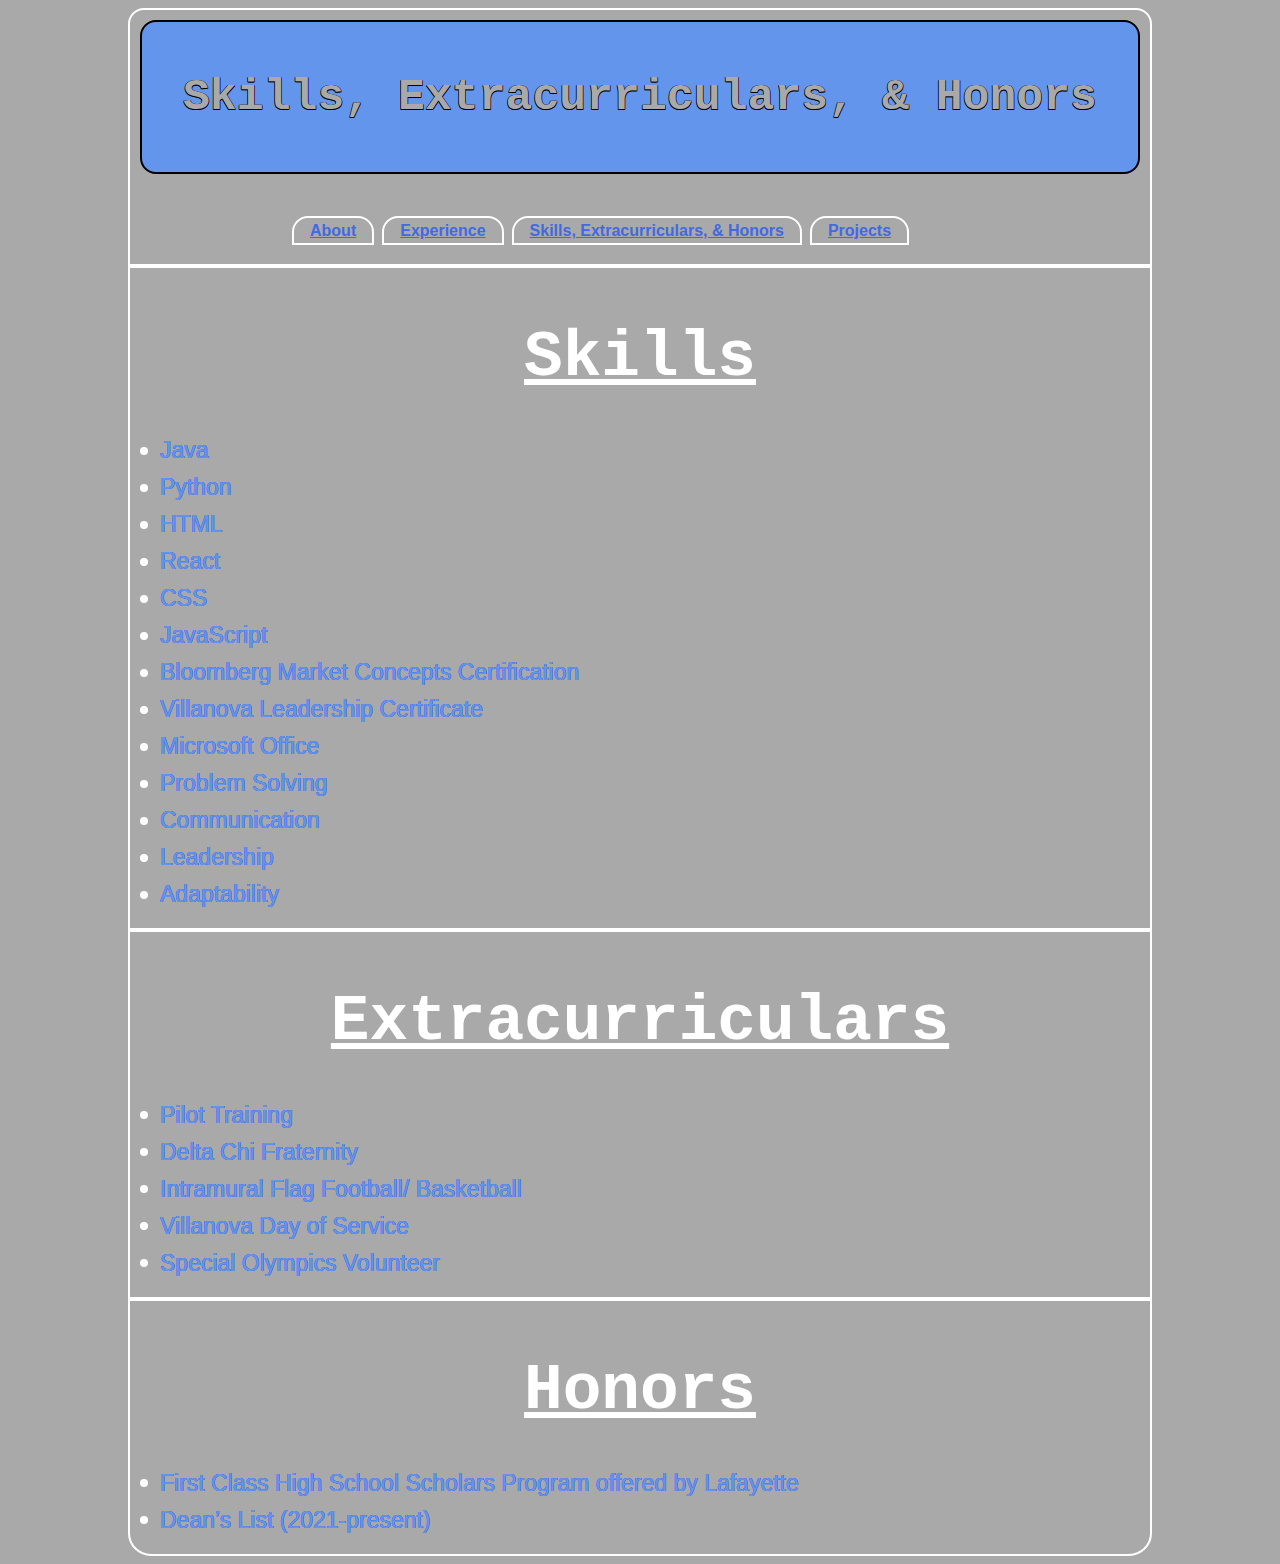
==== extracurricular.html @ 8bb52438 "resume website files" ====
<html>
    <head>
        <title>Skills, Extracurriculars & Honors</title>  
        <link rel="stylesheet" href="styles/my_style.css">  
    </head>
    
    <body id="background">
        <div id="border">        
        
        <div id="banner">
        <h1 id="title">Skills, Extracurriculars, & Honors</h1> 
        </div>
        <nav>       
        <ul>
            <li><a href="index.html">About</a></li>
            <li><a href="WorkExperience.html">Experience</a></li>
            <li><a href="extracurricular.html">Skills, Extracurriculars, & Honors</a></li>
            <li><a href="projects.html">Projects</a></li>
        </ul>
        </nav>
        
        </div>
      
        <div id="paragraphTextWrap">
            
            <h1 style='text-decoration: underline;'>Skills</h1>
            <ul id="list-text">
                <li id="list"><span>Java</span></li>
                <li id="list"><span>Python</span></li>
                <li id="list"><span>HTML</span></li>
                <li id="list"><span>React</span></li>
                <li id="list"><span>CSS</span></li>
                <li id="list"><span>JavaScript</span></li>
                <li id="list"><span>Bloomberg Market Concepts Certification</span></li>
                <li id="list"><span>Villanova Leadership Certificate</span></li>
                <li id="list"><span>Microsoft Office</span></li>
                <li id="list"><span>Problem Solving</span></li>
                <li id="list"><span>Communication</span></li>
                <li id="list"><span>Leadership</span></li>
                <li id="list"><span>Adaptability</span></li>
            </ul>
        </div>
        
        <div id="paragraphTextWrap">
        <h1 style='text-decoration: underline;'>Extracurriculars</h1>
        <ul id="list-text">
            <li id="list"><span>Pilot Training</span></li>
            <li id="list"><span>Delta Chi Fraternity</span></li>
            <li id="list"><span>Intramural Flag Football/ Basketball</span></li>
            <li id="list"><span>Villanova Day of Service</span></li>
            <li id="list"><span>Special Olympics Volunteer</span></li>
        </ul>
        </div>
        
        
    <div id='bottomFont'>
       
        <h1 style='text-decoration: underline;'>Honors</h1>
        <ul id="list-text">
            <li id="list"><span>First Class High School Scholars Program offered by Lafayette</span></li>
            <li id="list"><span>Dean’s List (2021-present)</span></li>
        </ul>
    </div>
    </body>
</html>
---- styles/my_style.css ----
h1{
    text-align: center;
    font-size: 2.8em;
    font-weight: bold;
    color: white;
    font-family:'Courier New', Courier, monospace;
}
ul{
    list-style-type: none;
}
body{
    font-size: 1em;
    font-weight: normal;
    font-family:'Trebuchet MS', 'Lucida Sans Unicode', 'Lucida Grande', 'Lucida Sans', Arial, sans-serif;
    color: black;
    text-align: left;
    margin-left: 10%;
    margin-right: 10%;
    
    
}
div{
    font-size: 1em;
    font-weight: normal;
    font-family:'Trebuchet MS', 'Lucida Sans Unicode', 'Lucida Grande', 'Lucida Sans', Arial, sans-serif;
    color: black;
    
    
    
   
}
#rightText{
    float: right;
    position: sticky;
    text-align: right;
    top: 0;
    right: 0;
    font-size: 20;
    font-style: italic;
    border: solid 2px cornflowerblue;
    border-bottom-left-radius: 1em 1em; /* rounded corner! */
    border-bottom-right-radius: 1em 1em; /* another rounded corner! */
    border-top-left-radius: 1em 1em; /* rounded corner! */
    border-top-right-radius: 1em 1em; /* another rounded corner! */
    padding: 5;
    background-color: white;
    font-family:Georgia, 'Times New Roman', Times, serif;
}

#workHeader{
    /* text-decoration: underline;
    font-family: 'Courier New', Courier, monospace; */
    font-size: 30;
    color:cornflowerblue;
  text-shadow: -.5px -.5px 0 black, .5px -.5px 0 black, -.5px .5px 0 black, .5px .5px 0 black;
}
#workExperienceH{
    color:cornflowerblue;
  text-shadow: -.5px -.5px 0 black, .5px -.5px 0 black, -.5px .5px 0 black, .5px .5px 0 black;
  text-align: left;
  text-decoration: underline;
}
#bottomExperience{
    border: 5px solid;
    border-color: white;
    margin-top: 5;
    padding: 5;
    border-bottom-left-radius: 1em 1em; /* rounded corner! */
    border-bottom-right-radius: 1em 1em; /* another rounded corner! */
}
#list-text {
    list-style: none;
    padding: 0;
    margin: 0;
  }
  
  #list-text li {
    position: relative;
    padding-left: 20px;
    margin-bottom: 10px;
  }
  
  #list-text li::before {
    content: "";
    position: absolute;
    left: 0;
    top: 50%;
    transform: translateY(-50%);
    width: 8px;
    height: 8px;
    background-color: white;
    border-radius: 50%;
  }
  
  #list-text li span {
    color: cornflowerblue;
    text-shadow: -0.25px -0.25px 0 royalblue, 0.25px -0.25px 0 royalblue, -0.25px 0.25px 0 royalblue, 0.25px 0.25px 0 royalblue;
  }
  

#role{
    font-style: italic;
    font-family:Georgia, 'Times New Roman', Times, serif;
    font-weight: 500;
}
#description{
    background-color: white;
    border: 2px solid cornflowerblue;
}
#picture{
    border: 2px solid black;
    float: left;
    margin: 5px;
    border-spacing: 10;
}
#QR{
    border: 2px solid black;
    float: left;
    margin: 5px;
    border-spacing: 10;
    width: 200px;
    height:auto;
}
#split{
    display:flex;
}
  
#paragraphTextWrap {
    text-align: justify;
    font-size: 23;
    padding: 10;
    color: black;
    border: 2px solid white;
    background-color: darkgray;
    margin-right: 0;
  }
#bottomFont{
    border:2px solid white;
    color:black;
    border-bottom-left-radius: 1em 1em; /* rounded corner! */
    border-bottom-right-radius: 1em 1em; /* another rounded corner! */
    padding: 10;
    font-size: 23;
}
#border{
    
    border:2px solid white;
     border-top-left-radius: 1em 1em; 
    border-top-right-radius: 1em 1em;  
    position: relative;
  overflow: hidden; 
    padding:10px;
}
#title{
    color:darkgrey;
    text-shadow: -.5px -.5px 0 black, .5px -.5px 0 black, -.5px .5px 0 black, .5px .5px 0 black;
}
#subtitle{
    text-align: center;
    color:  cornflowerblue;
}

#background{
    background-color: darkgrey;
}
#banner{
    background-color: cornflowerblue;
    border: 2px solid black;
    border-radius: 1em;
    position: relative;
    padding:20px;
    text-align: center;
    border-top-left-radius: 1em 1em; 
    border-top-right-radius: 1em 1em;  
    

}
nav{
    clear:left;
    padding:2em;
    margin-left: 5em;
}
nav ul li {
    float: left;
    margin-right: 0.5em;
}

nav ul li a {
    padding: 0.25em 1em;
    text-decoration:underline; 
    background-color: darkgray; /* pale bluish white */
    color: royalblue; /* dark blue */
    font-weight: bold;
    border: 2px solid white;
    border-top-left-radius: 1em 1em; /* rounded corner! */
    border-top-right-radius: 1em 1em; /* another rounded corner! */
    
}

nav ul li a:hover, nav ul li a:focus {
    color: black;
    background-color: white;
    font-weight: bold;
}

#table {    
    border: 5px solid;
    border-color: white;
    margin-top: 5;
    padding: 5;
}

caption {
    font-size: 2em;
}
    
td, th {
    padding: .5em;
    padding-right:5em;
}
    
/*javascript css */
li.jsList {
    margin: 5%;
}

button.jsFun {  
    margin-left: 15%;
    margin-top: 5%;
    margin-bottom: 5%;
}

/*jsDom.html css */
table#bankTable {  
    margin: 0 auto;
}

table#bankTable caption {
   font-size: 1.5em;
}

h2#jsDom {
  text-align: center;
  margin-bottom: 5%;
}

button.bankAction {
  margin-left: 35%;
  margin-top:2%;
}



/* .red_font{
    color: red;
}
#purple{
    color: purple;
} */
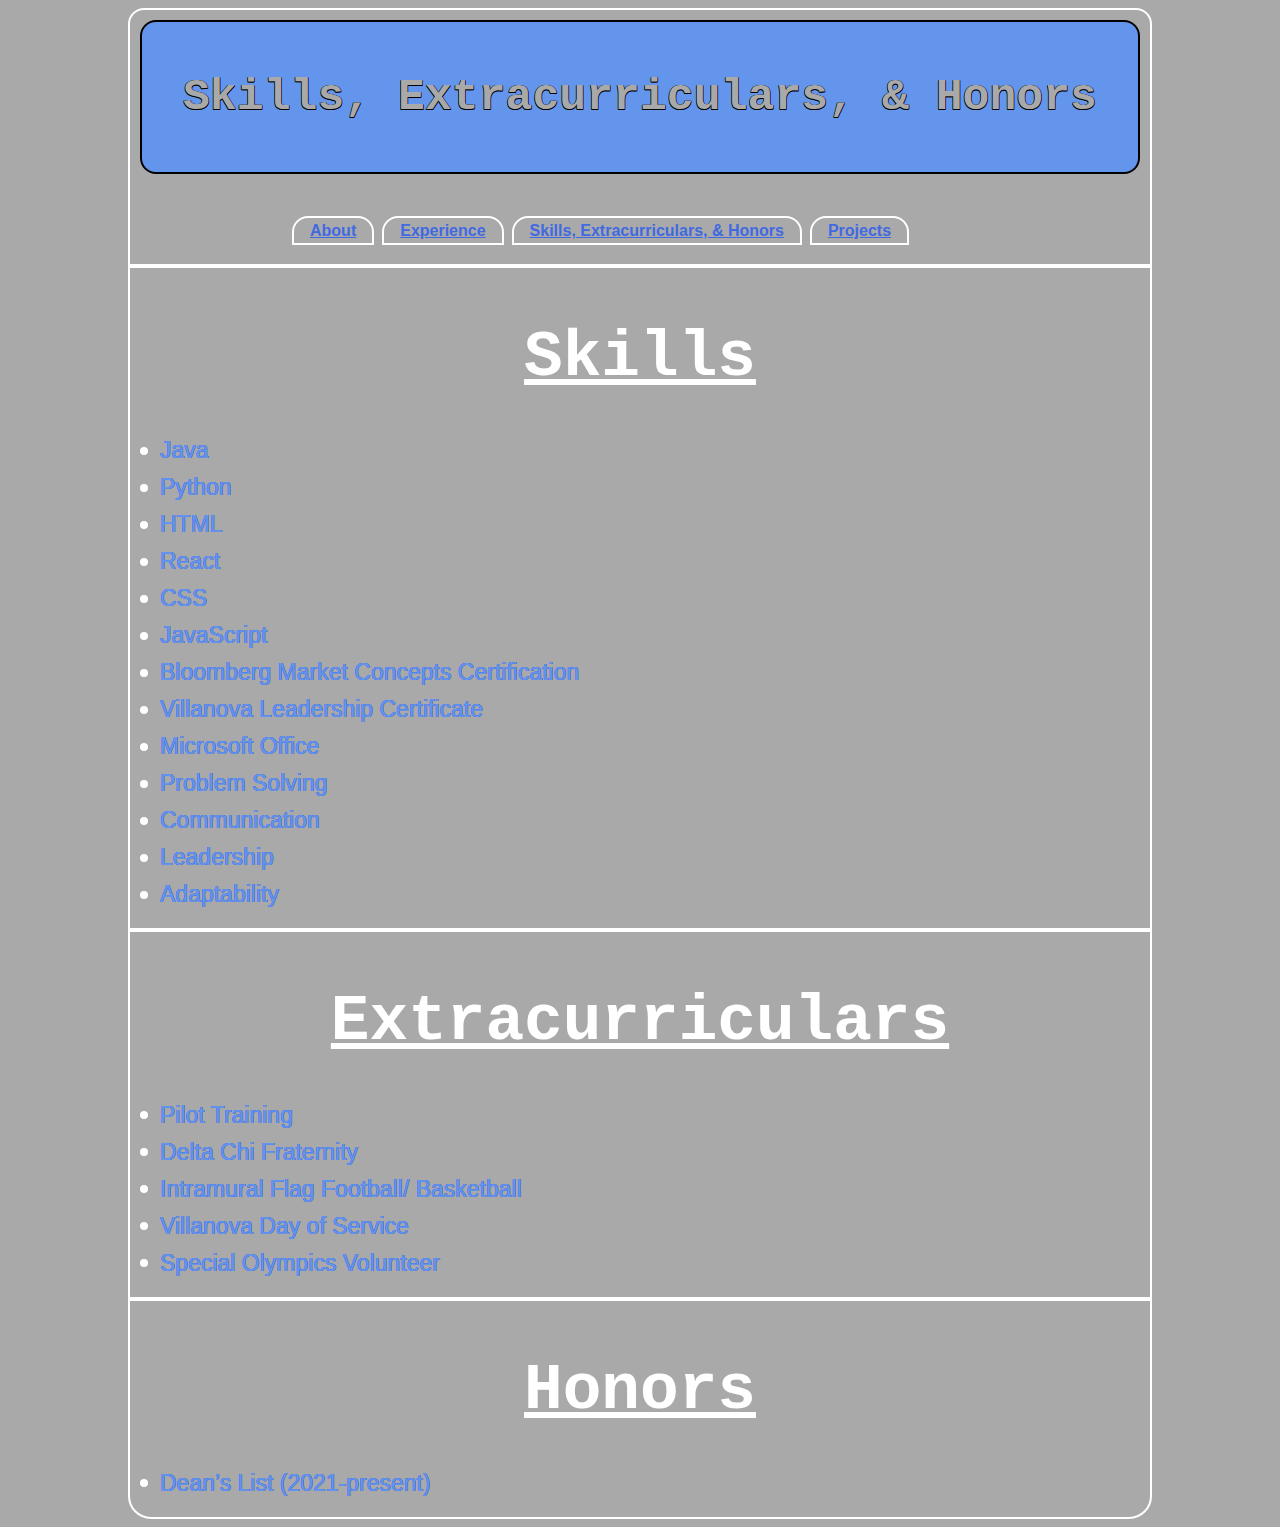
==== commit e4abeec9: "final copy" ====
--- a/extracurricular.html
+++ b/extracurricular.html
@@ -57,7 +57,6 @@
        
         <h1 style='text-decoration: underline;'>Honors</h1>
         <ul id="list-text">
-            <li id="list"><span>First Class High School Scholars Program offered by Lafayette</span></li>
             <li id="list"><span>Dean’s List (2021-present)</span></li>
         </ul>
     </div>
--- a/styles/my_style.css
+++ b/styles/my_style.css
@@ -112,6 +112,7 @@
     float: left;
     margin: 5px;
     border-spacing: 10;
+    margin-bottom: 10px;
 }
 #QR{
     border: 2px solid black;
@@ -120,6 +121,8 @@
     border-spacing: 10;
     width: 200px;
     height:auto;
+    margin-bottom: 10px; 
+    
 }
 #split{
     display:flex;
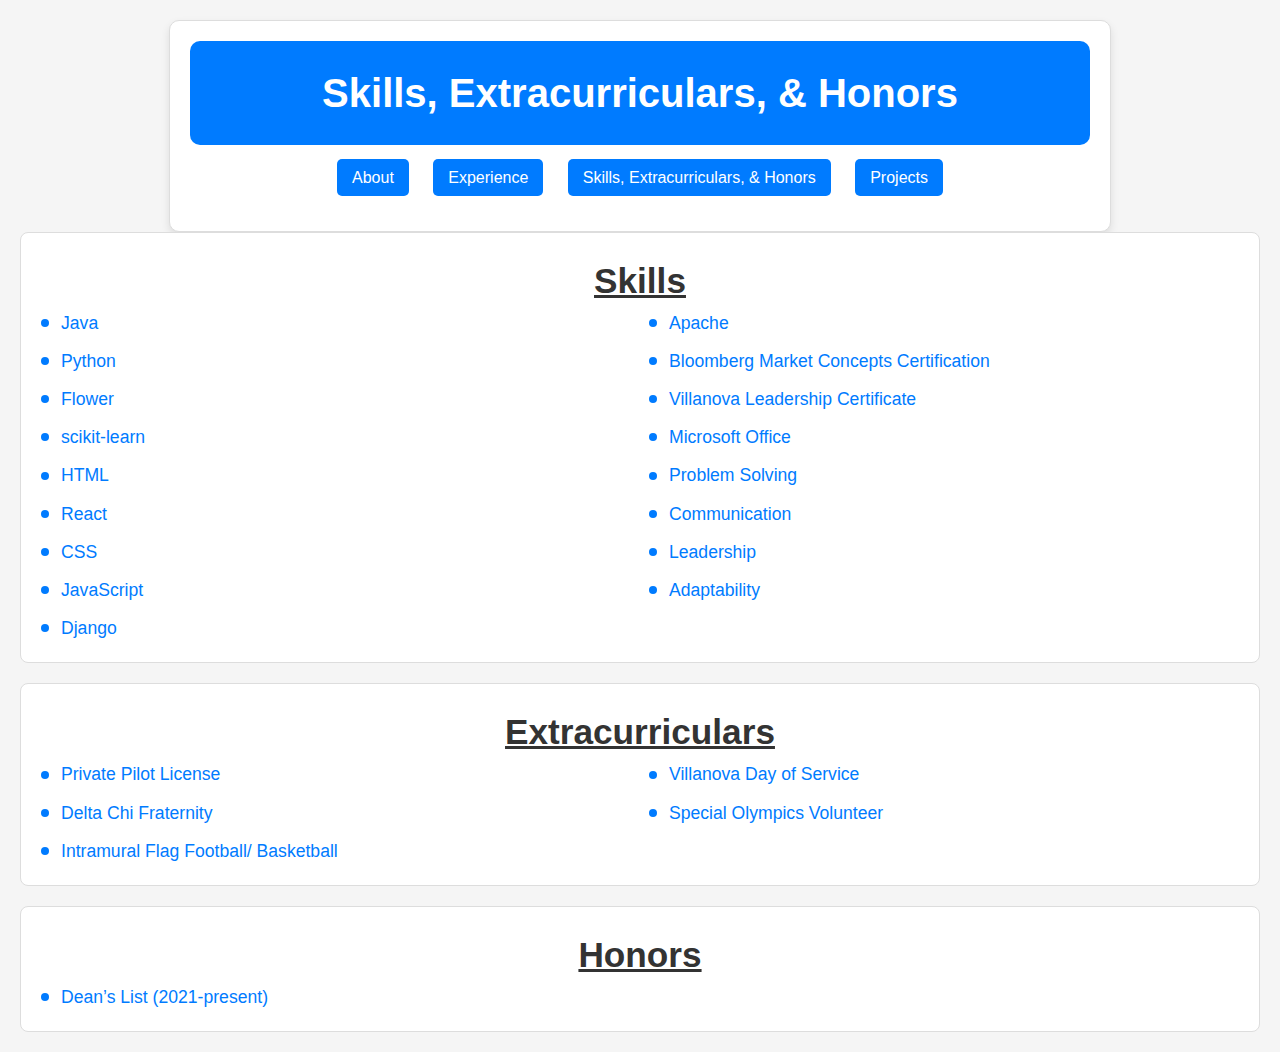
==== commit 056e0213: "fixed some css and updated as of 9/3" ====
--- a/extracurricular.html
+++ b/extracurricular.html
@@ -23,14 +23,18 @@
       
         <div id="paragraphTextWrap">
             
-            <h1 style='text-decoration: underline;'>Skills</h1>
+            <h1 style="text-decoration: underline;text-align: center;">Skills</h1>
             <ul id="list-text">
                 <li id="list"><span>Java</span></li>
                 <li id="list"><span>Python</span></li>
+                <li id="list"><span>Flower</span></li>
+                <li id="list"><span>scikit-learn</span></li>
                 <li id="list"><span>HTML</span></li>
                 <li id="list"><span>React</span></li>
                 <li id="list"><span>CSS</span></li>
                 <li id="list"><span>JavaScript</span></li>
+                <li id="list"><span>Django</span></li>
+                <li id="list"><span>Apache</span></li>
                 <li id="list"><span>Bloomberg Market Concepts Certification</span></li>
                 <li id="list"><span>Villanova Leadership Certificate</span></li>
                 <li id="list"><span>Microsoft Office</span></li>
@@ -42,9 +46,9 @@
         </div>
         
         <div id="paragraphTextWrap">
-        <h1 style='text-decoration: underline;'>Extracurriculars</h1>
+        <h1 style='text-decoration: underline;text-align: center;'>Extracurriculars</h1>
         <ul id="list-text">
-            <li id="list"><span>Pilot Training</span></li>
+            <li id="list"><span>Private Pilot License</span></li>
             <li id="list"><span>Delta Chi Fraternity</span></li>
             <li id="list"><span>Intramural Flag Football/ Basketball</span></li>
             <li id="list"><span>Villanova Day of Service</span></li>
@@ -55,7 +59,7 @@
         
     <div id='bottomFont'>
        
-        <h1 style='text-decoration: underline;'>Honors</h1>
+        <h1 style='text-decoration: underline;text-align: center;'>Honors</h1>
         <ul id="list-text">
             <li id="list"><span>Dean’s List (2021-present)</span></li>
         </ul>
--- a/styles/my_style.css
+++ b/styles/my_style.css
@@ -1,86 +1,156 @@
-h1{
-    text-align: center;
-    font-size: 2.8em;
-    font-weight: bold;
-    color: white;
-    font-family:'Courier New', Courier, monospace;
-}
-ul{
-    list-style-type: none;
-}
-body{
-    font-size: 1em;
-    font-weight: normal;
-    font-family:'Trebuchet MS', 'Lucida Sans Unicode', 'Lucida Grande', 'Lucida Sans', Arial, sans-serif;
-    color: black;
-    text-align: left;
-    margin-left: 10%;
-    margin-right: 10%;
-    
-    
-}
-div{
-    font-size: 1em;
-    font-weight: normal;
-    font-family:'Trebuchet MS', 'Lucida Sans Unicode', 'Lucida Grande', 'Lucida Sans', Arial, sans-serif;
-    color: black;
-    
-    
-    
-   
-}
-#rightText{
-    float: right;
-    position: sticky;
-    text-align: right;
-    top: 0;
-    right: 0;
-    font-size: 20;
-    font-style: italic;
-    border: solid 2px cornflowerblue;
-    border-bottom-left-radius: 1em 1em; /* rounded corner! */
-    border-bottom-right-radius: 1em 1em; /* another rounded corner! */
-    border-top-left-radius: 1em 1em; /* rounded corner! */
-    border-top-right-radius: 1em 1em; /* another rounded corner! */
-    padding: 5;
-    background-color: white;
-    font-family:Georgia, 'Times New Roman', Times, serif;
+/* General Styles */
+body {
+    font-family: 'Arial', sans-serif;
+    color: #333;
+    background-color: #f5f5f5;
+    margin: 0;
+    padding: 0;
+    line-height: 1.6;
 }
 
-#workHeader{
-    /* text-decoration: underline;
-    font-family: 'Courier New', Courier, monospace; */
-    font-size: 30;
-    color:cornflowerblue;
-  text-shadow: -.5px -.5px 0 black, .5px -.5px 0 black, -.5px .5px 0 black, .5px .5px 0 black;
+h1, h2 {
+    margin: 0;
+    padding: 0;
 }
-#workExperienceH{
-    color:cornflowerblue;
-  text-shadow: -.5px -.5px 0 black, .5px -.5px 0 black, -.5px .5px 0 black, .5px .5px 0 black;
-  text-align: left;
-  text-decoration: underline;
+
+a {
+    text-decoration: none;
+    color: #fff;
 }
-#bottomExperience{
-    border: 5px solid;
-    border-color: white;
-    margin-top: 5;
-    padding: 5;
-    border-bottom-left-radius: 1em 1em; /* rounded corner! */
-    border-bottom-right-radius: 1em 1em; /* another rounded corner! */
+
+a:hover, a:focus {
+    text-decoration: underline;
 }
-#list-text {
+.project{
+    color: black;
+}
+/* Container and Layout */
+#background {
+    background-color: #f5f5f5;
+    padding: 20px;
+}
+
+#border {
+    background-color: #fff;
+    border: 1px solid #ddd;
+    border-radius: 10px;
+    padding: 20px;
+    margin: 0 auto;
+    max-width: 900px;
+    box-shadow: 0 4px 8px rgba(0,0,0,0.1);
+}
+
+#banner {
+    background-color: #007BFF;
+    color: #fff;
+    text-align: center;
+    padding: 20px;
+    border-radius: 10px;
+    margin-bottom: 20px;
+}
+
+#title {
+    font-size: 2.5em;
+    font-weight: bold;
+}
+
+#subtitle {
+    font-size: 1.2em;
+    margin: 10px 0;
+}
+
+nav {
+    margin: 20px 0;
+    text-align: center;
+}
+
+nav ul {
     list-style: none;
     padding: 0;
     margin: 0;
-  }
-  
-  #list-text li {
+}
+
+nav ul li {
+    display: inline;
+    margin: 0 10px;
+}
+
+nav ul li a {
+    padding: 10px 15px;
+    background-color: #007BFF;
+    color: #fff;
+    border-radius: 5px;
+    transition: background-color 0.3s ease;
+}
+
+nav ul li a:hover, nav ul li a:focus {
+    background-color: #0056b3;
+}
+
+/* Image and Text Styling */
+#picture {
+    max-width: 100%;
+    border-radius: 8px;
+    margin-bottom: 20px;
+}
+
+#paragraphTextWrap {
+    font-size: 1.1em;
+    padding: 20px;
+    background-color: #fff;
+    border: 1px solid #ddd;
+    border-radius: 8px;
+    margin-bottom: 20px;
+}
+
+#bottomFont {
+    font-size: 1.1em;
+    padding: 20px;
+    background-color: #fff;
+    border: 1px solid #ddd;
+    border-radius: 8px;
+}
+
+
+#rightText {
+    float: right;
+    position: relative;
+    margin-bottom: 10px;
+    top: 0;
+    font-size: 1em;
+    font-style: italic;
+    border: 2px solid #007BFF;
+    border-radius: 8px;
+    padding: 10px;
+    background-color: #fff;
+}
+
+#workHeader, #workExperienceH {
+    font-size: 1.5em;
+    color: #007BFF;
+    text-shadow: 0 1px 2px rgba(0,0,0,0.1);
+}
+
+#bottomExperience {
+    border: 2px solid #fff;
+    padding: 10px;
+    border-radius: 8px;
+}
+
+#list-text {
+    columns: 2;
+    list-style: none;
+    padding: 0;
+    margin: 0;
+}
+
+#list-text li {
     position: relative;
     padding-left: 20px;
     margin-bottom: 10px;
-  }
-  
-  #list-text li::before {
+}
+
+#list-text li::before {
     content: "";
     position: absolute;
     left: 0;
@@ -88,175 +158,41 @@
     transform: translateY(-50%);
     width: 8px;
     height: 8px;
-    background-color: white;
+    background-color: #007BFF;
     border-radius: 50%;
-  }
-  
-  #list-text li span {
-    color: cornflowerblue;
-    text-shadow: -0.25px -0.25px 0 royalblue, 0.25px -0.25px 0 royalblue, -0.25px 0.25px 0 royalblue, 0.25px 0.25px 0 royalblue;
-  }
-  
+}
 
-#role{
+#list-text li span {
+    color: #007BFF;
+}
+
+#role {
     font-style: italic;
-    font-family:Georgia, 'Times New Roman', Times, serif;
     font-weight: 500;
 }
-#description{
-    background-color: white;
-    border: 2px solid cornflowerblue;
-}
-#picture{
-    border: 2px solid black;
-    float: left;
-    margin: 5px;
-    border-spacing: 10;
-    margin-bottom: 10px;
-}
-#QR{
-    border: 2px solid black;
-    float: left;
-    margin: 5px;
-    border-spacing: 10;
-    width: 200px;
-    height:auto;
-    margin-bottom: 10px; 
-    
-}
-#split{
-    display:flex;
-}
-  
-#paragraphTextWrap {
-    text-align: justify;
-    font-size: 23;
-    padding: 10;
-    color: black;
-    border: 2px solid white;
-    background-color: darkgray;
-    margin-right: 0;
-  }
-#bottomFont{
-    border:2px solid white;
-    color:black;
-    border-bottom-left-radius: 1em 1em; /* rounded corner! */
-    border-bottom-right-radius: 1em 1em; /* another rounded corner! */
-    padding: 10;
-    font-size: 23;
-}
-#border{
-    
-    border:2px solid white;
-     border-top-left-radius: 1em 1em; 
-    border-top-right-radius: 1em 1em;  
-    position: relative;
-  overflow: hidden; 
-    padding:10px;
-}
-#title{
-    color:darkgrey;
-    text-shadow: -.5px -.5px 0 black, .5px -.5px 0 black, -.5px .5px 0 black, .5px .5px 0 black;
-}
-#subtitle{
-    text-align: center;
-    color:  cornflowerblue;
-}
 
-#background{
-    background-color: darkgrey;
-}
-#banner{
-    background-color: cornflowerblue;
-    border: 2px solid black;
-    border-radius: 1em;
-    position: relative;
-    padding:20px;
-    text-align: center;
-    border-top-left-radius: 1em 1em; 
-    border-top-right-radius: 1em 1em;  
-    
-
-}
-nav{
-    clear:left;
-    padding:2em;
-    margin-left: 5em;
-}
-nav ul li {
-    float: left;
-    margin-right: 0.5em;
-}
-
-nav ul li a {
-    padding: 0.25em 1em;
-    text-decoration:underline; 
-    background-color: darkgray; /* pale bluish white */
-    color: royalblue; /* dark blue */
-    font-weight: bold;
-    border: 2px solid white;
-    border-top-left-radius: 1em 1em; /* rounded corner! */
-    border-top-right-radius: 1em 1em; /* another rounded corner! */
-    
-}
-
-nav ul li a:hover, nav ul li a:focus {
-    color: black;
-    background-color: white;
-    font-weight: bold;
-}
-
-#table {    
-    border: 5px solid;
-    border-color: white;
-    margin-top: 5;
-    padding: 5;
-}
-
-caption {
-    font-size: 2em;
-}
-    
-td, th {
-    padding: .5em;
-    padding-right:5em;
-}
-    
-/*javascript css */
-li.jsList {
-    margin: 5%;
-}
-
-button.jsFun {  
-    margin-left: 15%;
-    margin-top: 5%;
-    margin-bottom: 5%;
-}
-
-/*jsDom.html css */
-table#bankTable {  
-    margin: 0 auto;
-}
-
-table#bankTable caption {
-   font-size: 1.5em;
-}
-
-h2#jsDom {
-  text-align: center;
-  margin-bottom: 5%;
-}
-
-button.bankAction {
-  margin-left: 35%;
-  margin-top:2%;
+#description {
+    background-color: #fff;
+    border: 2px solid #007BFF;
+    border-radius: 8px;
+    margin-top: 10px; 
+    clear: both;
 }
 
 
+/* Responsive Design */
+@media (max-width: 768px) {
+    #banner, #border {
+        padding: 10px;
+    }
 
-/* .red_font{
-    color: red;
+    #picture, #QR {
+        width: 100%;
+        height: auto;
+    }
+
+    nav ul li {
+        display: block;
+        margin: 10px 0;
+    }
 }
-#purple{
-    color: purple;
-} */